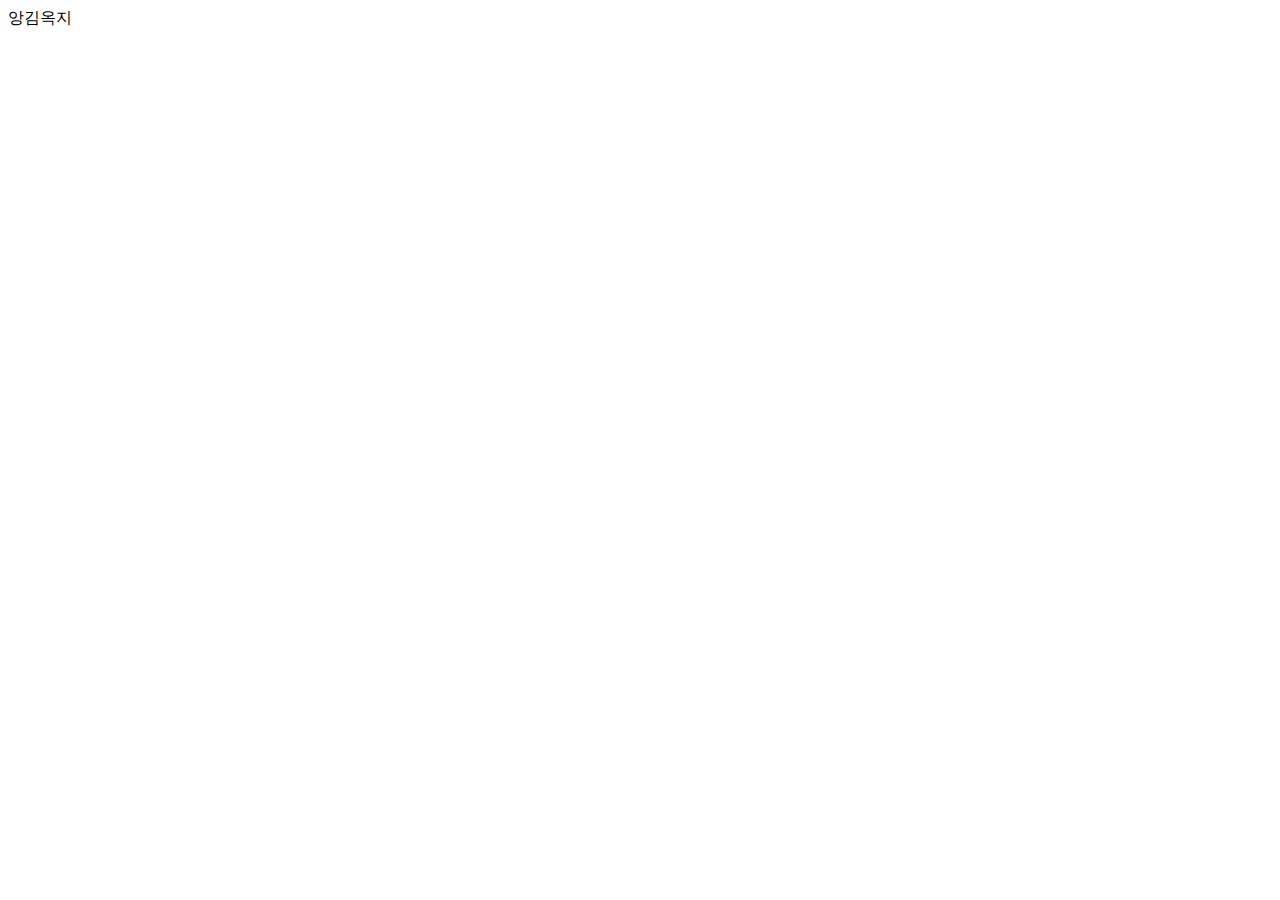
==== PRO01/index.html @ 253b5c87 "first commit" ====
<!DOCTYPE html>
<html lang="en">
<head>
    <meta charset="UTF-8">
    <meta http-equiv="X-UA-Compatible" content="IE=edge">
    <meta name="viewport" content="width=device-width, initial-scale=1.0">
    <title>Document</title>
</head>
<body>
    앙김옥지
</body>
</html>
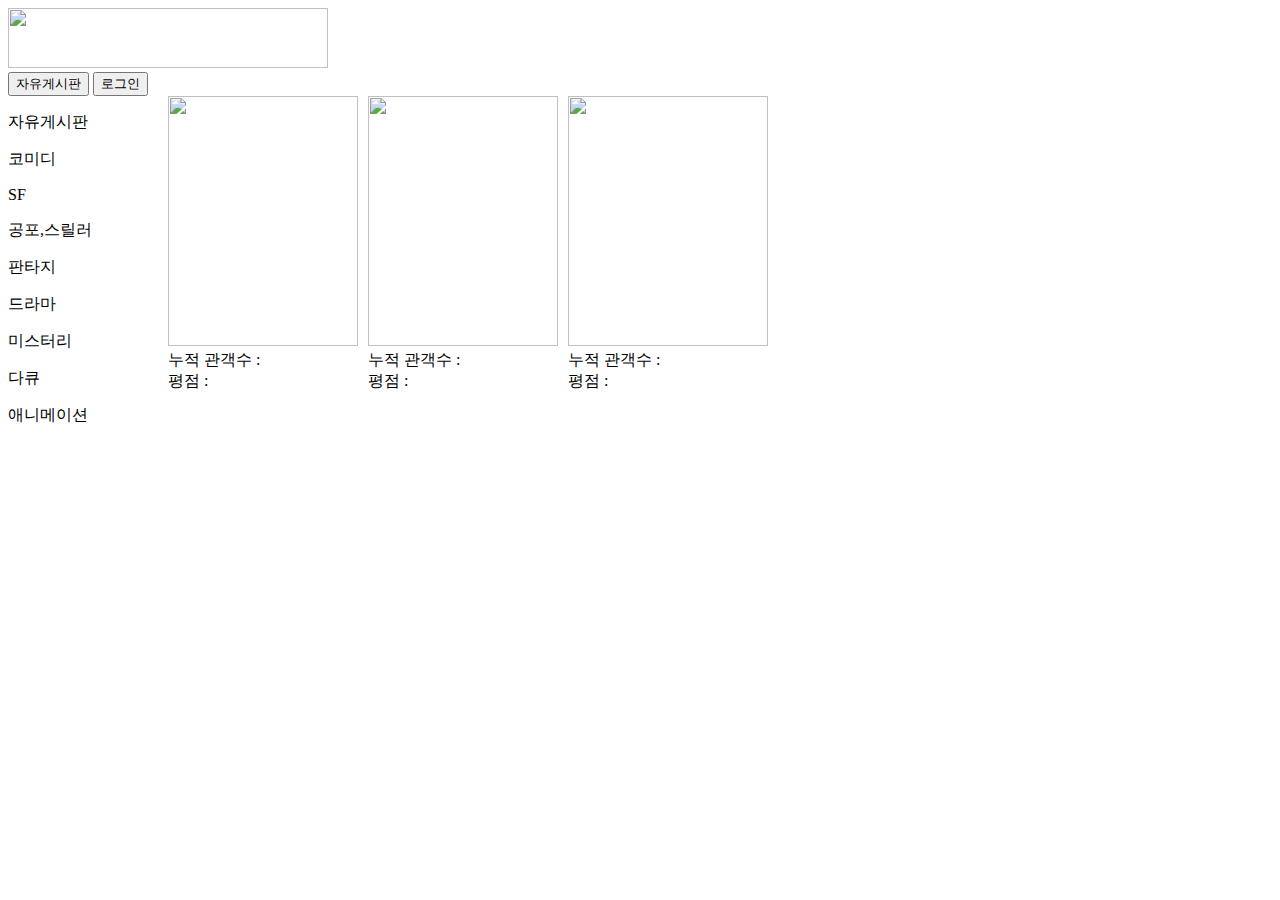
==== commit fe35087c: "first commit" ====
--- a/PRO01/index.html
+++ b/PRO01/index.html
@@ -5,8 +5,37 @@
     <meta http-equiv="X-UA-Compatible" content="IE=edge">
     <meta name="viewport" content="width=device-width, initial-scale=1.0">
     <title>Document</title>
+    <link href="style.css" rel="stylesheet">
 </head>
 <body>
-    앙김옥지
+    <img src="https://cyber.inhatc.ac.kr/lmsdata/img/template1/logo.png" width="320" height="60"><br>
+    <div><button>자유게시판</button>
+    <button>로그인</button></div>
+    <div style="width:150px; height:200px; border:1px; float: left; margin-right: 10px;">
+        <p>자유게시판
+        <p>코미디
+        <p>SF
+        <p>공포,스릴러
+        <p>판타지
+        <p>드라마
+        <p>미스터리
+        <p>다큐
+        <p>애니메이션</p>
+    </div>
+    <div style="width:190px; height:250px; border:1px; float: left; margin-right: 10px;">
+        <img src="https://search.pstatic.net/common?type=f&size=206x290&quality=100&direct=true&src=https%3A%2F%2Fs.pstatic.net%2Fmovie.phinf%2F20220826_188%2F1661489945659Su2RI_JPEG%2Fmovie_image.jpg" width="190" height="250"><br>
+        누적 관객수 : <br>
+        평점 : 
+    </div>
+    <div style="width:190px; height:250px; border:1px; float: left; margin-right: 10px;">
+        <img src="https://search.pstatic.net/common?type=f&size=206x290&quality=100&direct=true&src=https%3A%2F%2Fs.pstatic.net%2Fmovie.phinf%2F20220824_252%2F1661324514413czYBf_JPEG%2Fmovie_image.jpg" width="190" height="250"><br>
+        누적 관객수 : <br>
+        평점 : 
+    </div>
+    <div style="width:190px; height:250px; border:1px; float: left;">
+        <img src="https://search.pstatic.net/common?type=f&size=206x290&quality=100&direct=true&src=https%3A%2F%2Fs.pstatic.net%2Fmovie.phinf%2F20220805_227%2F1659685387586PIORG_JPEG%2Fmovie_image.jpg" width="200" height="250"><br>
+        누적 관객수 : <br>
+        평점 : 
+    </div>
 </body>
 </html>--- a/PRO01/style.css
+++ b/PRO01/style.css
@@ -0,0 +1,4 @@
+.button {
+    display: flex;
+    flex-direction: row;
+}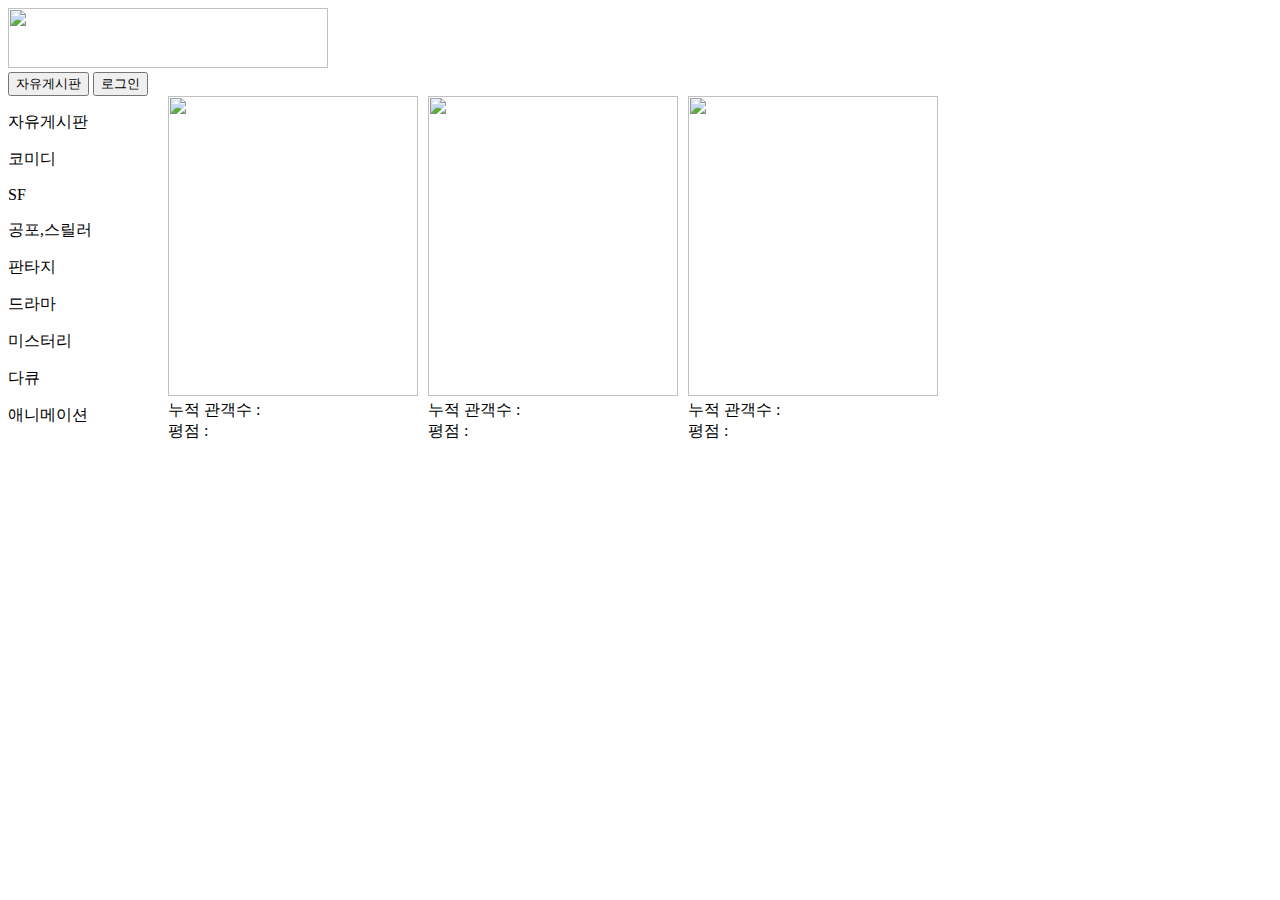
==== commit 99c1e828: "first commit" ====
--- a/PRO01/index.html
+++ b/PRO01/index.html
@@ -22,18 +22,18 @@
         <p>다큐
         <p>애니메이션</p>
     </div>
-    <div style="width:190px; height:250px; border:1px; float: left; margin-right: 10px;">
-        <img src="https://search.pstatic.net/common?type=f&size=206x290&quality=100&direct=true&src=https%3A%2F%2Fs.pstatic.net%2Fmovie.phinf%2F20220826_188%2F1661489945659Su2RI_JPEG%2Fmovie_image.jpg" width="190" height="250"><br>
+    <div style="width:250px; height:300px; border:1px; float: left; margin-right: 10px;">
+        <img src="https://search.pstatic.net/common?type=f&size=206x290&quality=100&direct=true&src=https%3A%2F%2Fs.pstatic.net%2Fmovie.phinf%2F20220826_188%2F1661489945659Su2RI_JPEG%2Fmovie_image.jpg" width="250" height="300"><br>
         누적 관객수 : <br>
         평점 : 
     </div>
-    <div style="width:190px; height:250px; border:1px; float: left; margin-right: 10px;">
-        <img src="https://search.pstatic.net/common?type=f&size=206x290&quality=100&direct=true&src=https%3A%2F%2Fs.pstatic.net%2Fmovie.phinf%2F20220824_252%2F1661324514413czYBf_JPEG%2Fmovie_image.jpg" width="190" height="250"><br>
+    <div style="width:250px; height:300px; border:1px; float: left; margin-right: 10px;">
+        <img src="https://search.pstatic.net/common?type=f&size=206x290&quality=100&direct=true&src=https%3A%2F%2Fs.pstatic.net%2Fmovie.phinf%2F20220824_252%2F1661324514413czYBf_JPEG%2Fmovie_image.jpg" width="250" height="300"><br>
         누적 관객수 : <br>
         평점 : 
     </div>
-    <div style="width:190px; height:250px; border:1px; float: left;">
-        <img src="https://search.pstatic.net/common?type=f&size=206x290&quality=100&direct=true&src=https%3A%2F%2Fs.pstatic.net%2Fmovie.phinf%2F20220805_227%2F1659685387586PIORG_JPEG%2Fmovie_image.jpg" width="200" height="250"><br>
+    <div style="width:250px; height:300px; border:1px; float: left;">
+        <img src="https://search.pstatic.net/common?type=f&size=206x290&quality=100&direct=true&src=https%3A%2F%2Fs.pstatic.net%2Fmovie.phinf%2F20220805_227%2F1659685387586PIORG_JPEG%2Fmovie_image.jpg" width="250" height="300"><br>
         누적 관객수 : <br>
         평점 : 
     </div>
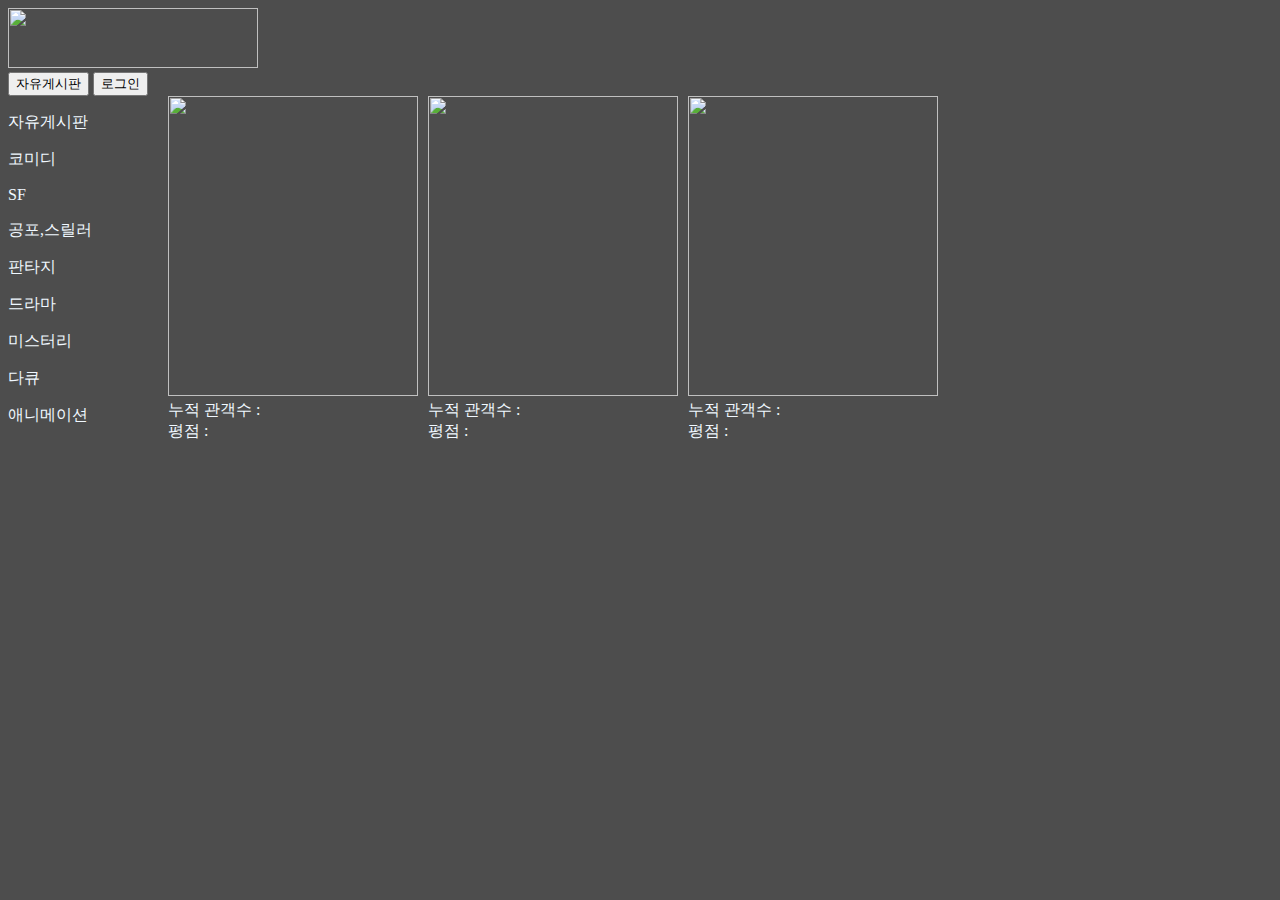
==== commit af809163: "first commit" ====
--- a/PRO01/index.html
+++ b/PRO01/index.html
@@ -6,9 +6,10 @@
     <meta name="viewport" content="width=device-width, initial-scale=1.0">
     <title>Document</title>
     <link href="style.css" rel="stylesheet">
+    <script src="main.js"></script>
 </head>
 <body>
-    <img src="https://cyber.inhatc.ac.kr/lmsdata/img/template1/logo.png" width="320" height="60"><br>
+    <img src="https://shop-phinf.pstatic.net/20210622_23/1624328409610UijnM_JPEG/112382485801866398_789083906.jpg?type=w640" width="250" height="60"><br>
     <div><button>자유게시판</button>
     <button>로그인</button></div>
     <div style="width:150px; height:200px; border:1px; float: left; margin-right: 10px;">
--- a/PRO01/style.css
+++ b/PRO01/style.css
@@ -1,4 +1,4 @@
-.button {
-    display: flex;
-    flex-direction: row;
+body{
+    background-color: #4D4D4D;
+    color: aliceblue;
 }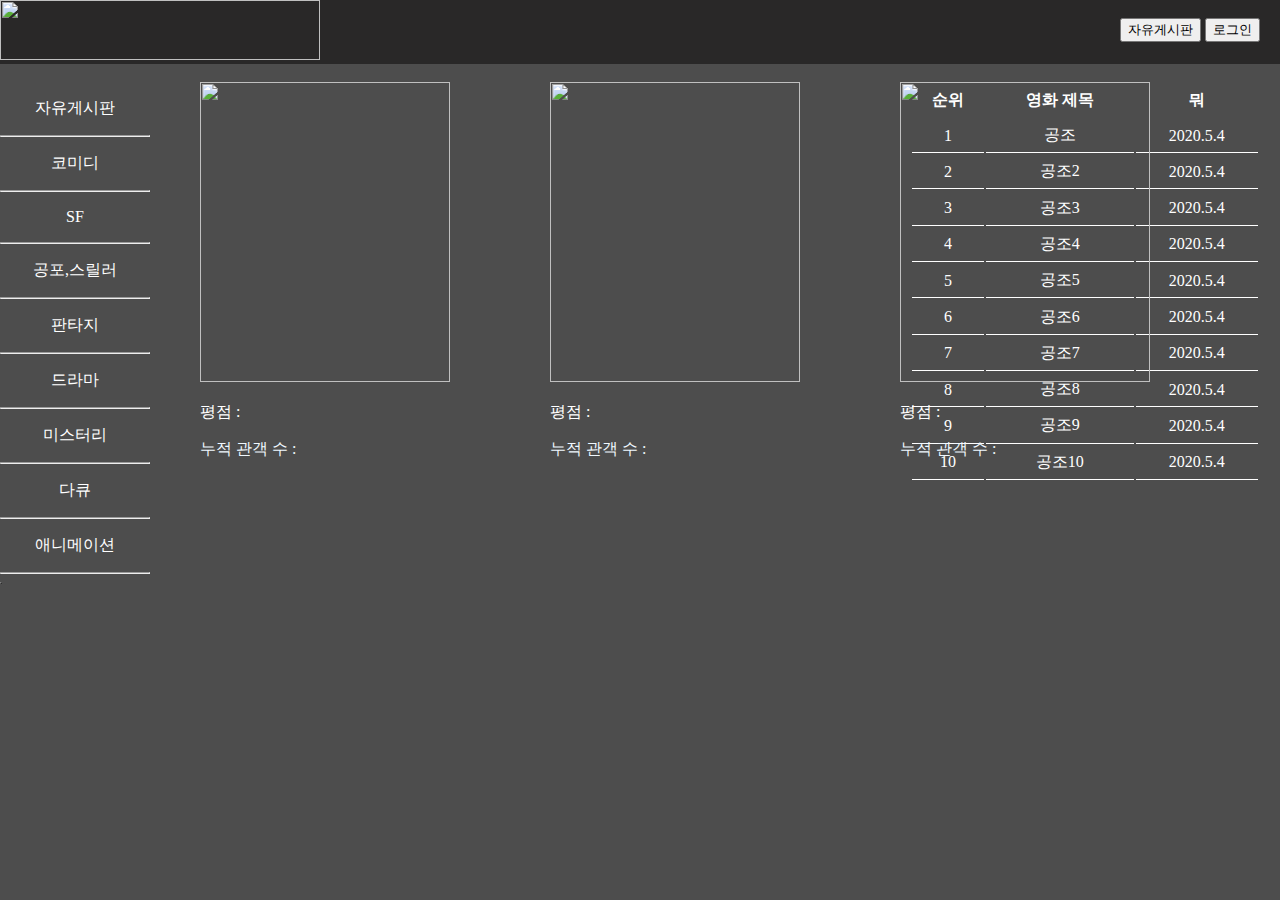
==== commit 829d5ce9: "first commit" ====
--- a/PRO01/index.html
+++ b/PRO01/index.html
@@ -5,38 +5,106 @@
     <meta http-equiv="X-UA-Compatible" content="IE=edge">
     <meta name="viewport" content="width=device-width, initial-scale=1.0">
     <title>Document</title>
+    <link rel="stylesheet" href="https://cdn.jsdelivr.net/bxslider/4.2.12/jquery.bxslider.css">
+  <script src="https://ajax.googleapis.com/ajax/libs/jquery/3.1.1/jquery.min.js"></script>
+  <script src="https://cdn.jsdelivr.net/bxslider/4.2.12/jquery.bxslider.min.js"></script>
+  <script>
+    $(document).ready(function(){
+      $('.slider').bxSlider();
+    });
+  </script>
     <link href="style.css" rel="stylesheet">
-    <script src="main.js"></script>
+    <script src="http://code.jquery.com/jquery-3.6.0.min.js"></script>
 </head>
 <body>
-    <img src="https://shop-phinf.pstatic.net/20210622_23/1624328409610UijnM_JPEG/112382485801866398_789083906.jpg?type=w640" width="250" height="60"><br>
-    <div><button>자유게시판</button>
-    <button>로그인</button></div>
-    <div style="width:150px; height:200px; border:1px; float: left; margin-right: 10px;">
+    <article>
+        <header>
+        <div style="float: right; margin-right: 20px;">
+            <br>
+       <button>자유게시판</button>
+            <button>로그인</button></div>
+        <img src="https://cyber.inhatc.ac.kr/lmsdata/img/template1/logo.png"  width="320" height="60">
+    </header>
+    <br>
+
+    <div class = "tab" style="width:150px; float: left;">
+        <table border="1">
         <p>자유게시판
+            <hr>
         <p>코미디
+            <hr>
         <p>SF
+            <hr>
         <p>공포,스릴러
+            <hr>
         <p>판타지
+            <hr>
         <p>드라마
+            <hr>
         <p>미스터리
+            <hr>
         <p>다큐
+            <hr>
         <p>애니메이션</p>
+        <hr>
+    </table>
     </div>
-    <div style="width:250px; height:300px; border:1px; float: left; margin-right: 10px;">
-        <img src="https://search.pstatic.net/common?type=f&size=206x290&quality=100&direct=true&src=https%3A%2F%2Fs.pstatic.net%2Fmovie.phinf%2F20220826_188%2F1661489945659Su2RI_JPEG%2Fmovie_image.jpg" width="250" height="300"><br>
-        누적 관객수 : <br>
-        평점 : 
-    </div>
-    <div style="width:250px; height:300px; border:1px; float: left; margin-right: 10px;">
-        <img src="https://search.pstatic.net/common?type=f&size=206x290&quality=100&direct=true&src=https%3A%2F%2Fs.pstatic.net%2Fmovie.phinf%2F20220824_252%2F1661324514413czYBf_JPEG%2Fmovie_image.jpg" width="250" height="300"><br>
-        누적 관객수 : <br>
-        평점 : 
-    </div>
-    <div style="width:250px; height:300px; border:1px; float: left;">
-        <img src="https://search.pstatic.net/common?type=f&size=206x290&quality=100&direct=true&src=https%3A%2F%2Fs.pstatic.net%2Fmovie.phinf%2F20220805_227%2F1659685387586PIORG_JPEG%2Fmovie_image.jpg" width="250" height="300"><br>
-        누적 관객수 : <br>
-        평점 : 
-    </div>
+
+    <table class ="lank" >
+        <th>순위</th>
+        <th>영화 제목</th>
+        <th>뭐</th>
+        <tr>
+            <td>1 </td> <td>공조</td> <td>2020.5.4</td>
+            
+        </tr>
+        
+        <tr>
+            <td>2 </td> <td>공조2</td> <td>2020.5.4</td>
+        </tr>
+        <tr>
+            <td>3 </td> <td>공조3</td> <td>2020.5.4</td>
+        </tr>
+        <tr>
+            <td>4 </td> <td>공조4</td> <td>2020.5.4</td>
+        </tr>
+        <tr>
+            <td>5 </td> <td>공조5</td> <td>2020.5.4</td>
+        </tr>
+        <tr>
+            <td>6 </td> <td>공조6</td> <td>2020.5.4</td>
+        </tr>
+        <tr>
+            <td>7 </td> <td>공조7</td> <td>2020.5.4</td>
+        </tr>
+        <tr>
+            <td>8 </td> <td>공조8</td> <td>2020.5.4</td>
+        </tr>
+        <tr>
+            <td>9 </td> <td>공조9</td> <td>2020.5.4</td>
+        </tr>
+        <tr>
+            <td>10</td> <td>공조10</td> <td>2020.5.4</td>
+        </tr>
+    </table>
+    <table class="imglank">
+    <div style="display: flex; justify-content: space-between; ">
+        <span style="margin: 0 50px;">
+        <img src="https://search.pstatic.net/common?type=f&size=206x290&quality=100&direct=true&src=https%3A%2F%2Fs.pstatic.net%2Fmovie.phinf%2F20220826_188%2F1661489945659Su2RI_JPEG%2Fmovie_image.jpg" width="250" height="300">
+        <p>평점 : </p>
+        누적 관객 수 : 
+    </span>
+    <span style="margin: 0 50px;">
+        <img src="https://search.pstatic.net/common?type=f&size=206x290&quality=100&direct=true&src=https%3A%2F%2Fs.pstatic.net%2Fmovie.phinf%2F20220929_135%2F1664441921246ae2RC_JPEG%2Fmovie_image.jpg" width="250" height="300"><br>
+        <p>평점 : </p>
+        누적 관객 수 : 
+    </span>
+    <span style="margin: 0 50px;">
+        <img src="https://search.pstatic.net/common?type=f&size=206x290&quality=100&direct=true&src=https%3A%2F%2Fs.pstatic.net%2Fmovie.phinf%2F20220930_90%2F1664503344646CtlxN_JPEG%2Fmovie_image.jpg" width="250" height="300"><br>
+        <p>평점 : </p>
+        누적 관객 수 : 
+    </span>
+</div>
+</table>
 </body>
 </html>--- a/PRO01/style.css
+++ b/PRO01/style.css
@@ -1,4 +1,70 @@
 body{
     background-color: #4D4D4D;
     color: aliceblue;
-}+    margin: 0;
+    padding: 0;
+}
+
+header { 
+    background-color: rgb(41, 40, 40);
+    display: block; 
+  }
+
+.slider-container{
+    width:450px;
+    height:370px;
+    box-shadow:40px 10px 30px 10px #000;
+}
+
+.five-items {
+    height: 500px;
+    display: flex;
+    flex-direction: row;
+    background-image: url("C:\swimage/movie1.png");
+    background-size: contain;
+    background-repeat: repeat-x;
+}
+
+.five-items li img {
+    width: 400px;
+    height: 320px;
+    margin-top: 4.6rem;
+    border-bottom: 20px solid #000;
+    border-top: 20px solid #000;
+    border-left: 20px solid #000;
+}
+
+div.tab{
+    color : #ffffff;
+    text-align : center;
+}
+
+td,th
+    {
+        color : white;
+        text-align: center;
+    }
+    p{
+        color : #ffffff;
+    }
+    table{
+        color : #747272;
+        background-color: #4d4d4d;
+      
+       
+    }
+    td{
+        border-bottom : 1px solid;
+        
+    }
+
+    table.lank{
+        width :350px;
+        height:400px;
+        margin-right: 20px;
+        float : right;
+    }
+
+    table.imglank{
+        height: 200px;
+    }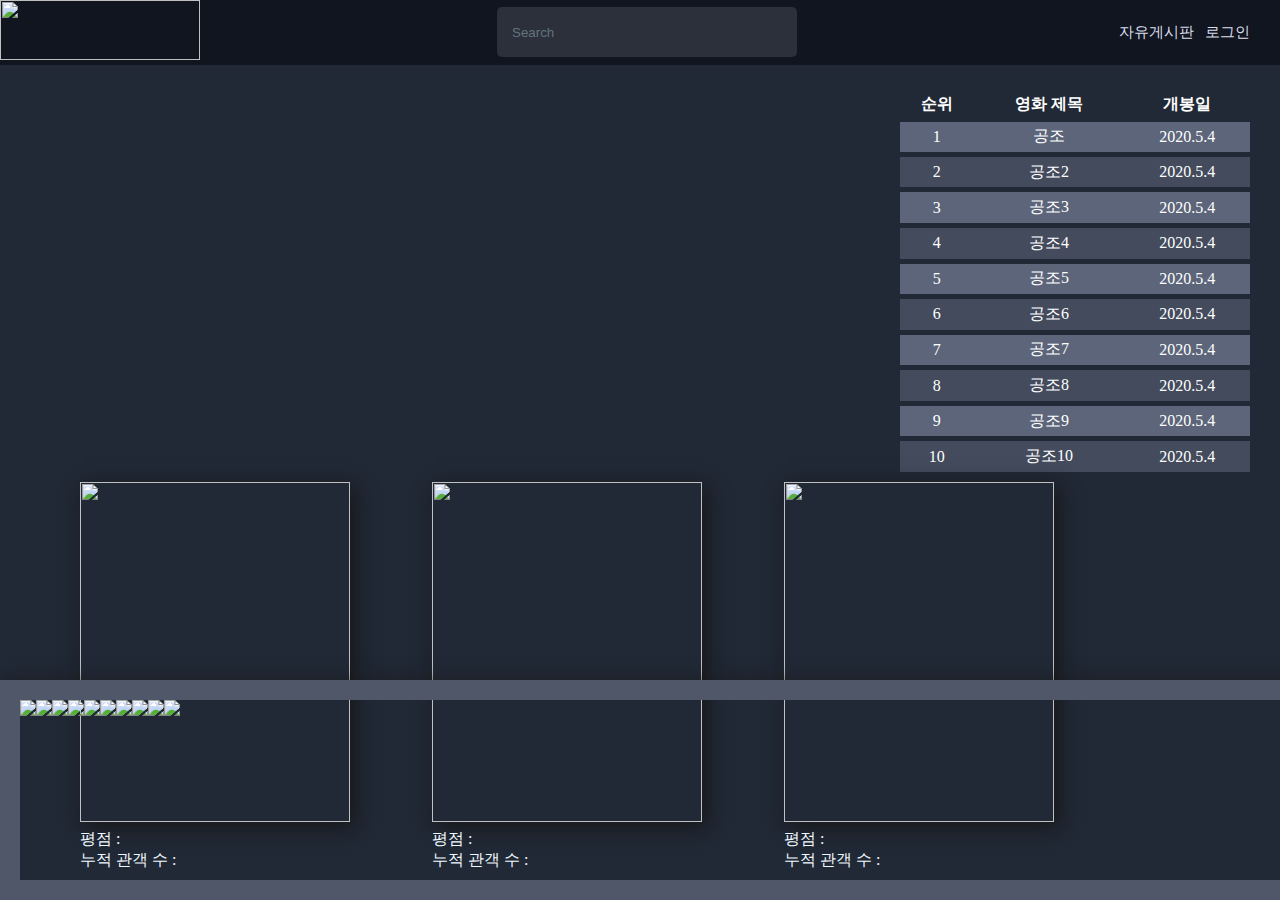
==== commit 0d0f919c: "first commit" ====
--- a/PRO01/index.html
+++ b/PRO01/index.html
@@ -1,110 +1,153 @@
 <!DOCTYPE html>
 <html lang="en">
-<head>
-    <meta charset="UTF-8">
-    <meta http-equiv="X-UA-Compatible" content="IE=edge">
-    <meta name="viewport" content="width=device-width, initial-scale=1.0">
+  <head>
+    <meta charset="UTF-8" />
+    <meta http-equiv="X-UA-Compatible" content="IE=edge" />
+    <meta name="viewport" content="width=device-width, initial-scale=1.0" />
     <title>Document</title>
-    <link rel="stylesheet" href="https://cdn.jsdelivr.net/bxslider/4.2.12/jquery.bxslider.css">
-  <script src="https://ajax.googleapis.com/ajax/libs/jquery/3.1.1/jquery.min.js"></script>
-  <script src="https://cdn.jsdelivr.net/bxslider/4.2.12/jquery.bxslider.min.js"></script>
-  <script>
-    $(document).ready(function(){
-      $('.slider').bxSlider();
-    });
-  </script>
-    <link href="style.css" rel="stylesheet">
+    <link href="style.css" rel="stylesheet" />
     <script src="http://code.jquery.com/jquery-3.6.0.min.js"></script>
-</head>
-<body>
-    <article>
-        <header>
-        <div style="float: right; margin-right: 20px;">
-            <br>
-       <button>자유게시판</button>
-            <button>로그인</button></div>
-        <img src="https://cyber.inhatc.ac.kr/lmsdata/img/template1/logo.png"  width="320" height="60">
+  </head>
+  <body>
+    <header class="header">
+      <div class="headerStyle">
+        <div>
+          <img
+            src="https://postfiles.pstatic.net/MjAyMjExMDRfMTE5/MDAxNjY3NTM5MTQwMzA4.Au8I7fK7IBhZgWqgpfrNdGDvTXLjdDojiWdpOizOa2kg.mwk3kPGkb9q_kVvwsRLq2Xsnp-9ozgZQv9WZehIbC88g.PNG.beanoi08/zoha.png?type=w773"
+            width="200"
+            height="60"
+          />
+        </div>
+        <div class="box">
+          <div class="container-4">
+            <input type="search" id="search" placeholder="Search" />
+            <button class="icon"><i class="fa fa-search"></i></button>
+          </div>
+          <i class="fa fa-search"></i>
+        </div>
+        <div class="inp">
+          <a href="list.html">자유게시판</a>
+          <a href="#">로그인</a>
+        </div>
+      </div>
     </header>
-    <br>
 
-    <div class = "tab" style="width:150px; float: left;">
-        <table border="1">
-        <p>자유게시판
-            <hr>
-        <p>코미디
-            <hr>
-        <p>SF
-            <hr>
-        <p>공포,스릴러
-            <hr>
-        <p>판타지
-            <hr>
-        <p>드라마
-            <hr>
-        <p>미스터리
-            <hr>
-        <p>다큐
-            <hr>
-        <p>애니메이션</p>
-        <hr>
+    <table class="lank">
+      <thead>
+        <tr>
+          <th>순위</th>
+          <th>영화 제목</th>
+          <th>개봉일</th>
+        </tr>
+      </thead>
+
+      <tbody>
+        <tr>
+          <td>1</td>
+          <td>공조</td>
+          <td>2020.5.4</td>
+        </tr>
+
+        <tr>
+          <td>2</td>
+          <td>공조2</td>
+          <td>2020.5.4</td>
+        </tr>
+
+        <tr>
+          <td>3</td>
+          <td>공조3</td>
+          <td>2020.5.4</td>
+        </tr>
+
+        <tr>
+          <td>4</td>
+          <td>공조4</td>
+          <td>2020.5.4</td>
+        </tr>
+
+        <tr>
+          <td>5</td>
+          <td>공조5</td>
+          <td>2020.5.4</td>
+        </tr>
+
+        <tr>
+          <td>6</td>
+          <td>공조6</td>
+          <td>2020.5.4</td>
+        </tr>
+
+        <tr>
+          <td>7</td>
+          <td>공조7</td>
+          <td>2020.5.4</td>
+        </tr>
+
+        <tr>
+          <td>8</td>
+          <td>공조8</td>
+          <td>2020.5.4</td>
+        </tr>
+
+        <tr>
+          <td>9</td>
+          <td>공조9</td>
+          <td>2020.5.4</td>
+        </tr>
+
+        <tr>
+          <td>10</td>
+          <td>공조10</td>
+          <td>2020.5.4</td>
+        </tr>
+      </tbody>
     </table>
+
+    <div class="lankimg">
+      <div class="lankimg1">
+        <img
+          src="https://search.pstatic.net/common?type=f&size=206x290&quality=100&direct=true&src=https%3A%2F%2Fs.pstatic.net%2Fmovie.phinf%2F20221027_186%2F1666838951651Y4Vt8_JPEG%2Fmovie_image.jpg"
+        />
+        <dl>
+          <dt>평점 :</dt>
+          <dt>누적 관객 수 :</dt>
+        </dl>
+      </div>
+      <div class="lankimg2">
+        <img
+          src="https://search.pstatic.net/common?type=f&size=206x290&quality=100&direct=true&src=https%3A%2F%2Fs.pstatic.net%2Fmovie.phinf%2F20221026_38%2F1666767919435O8afR_JPEG%2Fmovie_image.jpg"
+        />
+        <dl>
+          <dt>평점 :</dt>
+          <dt>누적 관객 수 :</dt>
+        </dl>
+      </div>
+      <div class="lankimg3">
+        <img
+          src="https://search.pstatic.net/common?type=f&size=206x290&quality=100&direct=true&src=https%3A%2F%2Fs.pstatic.net%2Fmovie.phinf%2F20221006_279%2F1665038983542j7F4n_JPEG%2Fmovie_image.jpg"
+        />
+        <dl>
+          <dt>평점 :</dt>
+          <dt>누적 관객 수 :</dt>
+        </dl>
+      </div>
     </div>
-
-    <table class ="lank" >
-        <th>순위</th>
-        <th>영화 제목</th>
-        <th>뭐</th>
-        <tr>
-            <td>1 </td> <td>공조</td> <td>2020.5.4</td>
-            
-        </tr>
-        
-        <tr>
-            <td>2 </td> <td>공조2</td> <td>2020.5.4</td>
-        </tr>
-        <tr>
-            <td>3 </td> <td>공조3</td> <td>2020.5.4</td>
-        </tr>
-        <tr>
-            <td>4 </td> <td>공조4</td> <td>2020.5.4</td>
-        </tr>
-        <tr>
-            <td>5 </td> <td>공조5</td> <td>2020.5.4</td>
-        </tr>
-        <tr>
-            <td>6 </td> <td>공조6</td> <td>2020.5.4</td>
-        </tr>
-        <tr>
-            <td>7 </td> <td>공조7</td> <td>2020.5.4</td>
-        </tr>
-        <tr>
-            <td>8 </td> <td>공조8</td> <td>2020.5.4</td>
-        </tr>
-        <tr>
-            <td>9 </td> <td>공조9</td> <td>2020.5.4</td>
-        </tr>
-        <tr>
-            <td>10</td> <td>공조10</td> <td>2020.5.4</td>
-        </tr>
-    </table>
-    <table class="imglank">
-    <div style="display: flex; justify-content: space-between; ">
-        <span style="margin: 0 50px;">
-        <img src="https://search.pstatic.net/common?type=f&size=206x290&quality=100&direct=true&src=https%3A%2F%2Fs.pstatic.net%2Fmovie.phinf%2F20220826_188%2F1661489945659Su2RI_JPEG%2Fmovie_image.jpg" width="250" height="300">
-        <p>평점 : </p>
-        누적 관객 수 : 
-    </span>
-    <span style="margin: 0 50px;">
-        <img src="https://search.pstatic.net/common?type=f&size=206x290&quality=100&direct=true&src=https%3A%2F%2Fs.pstatic.net%2Fmovie.phinf%2F20220929_135%2F1664441921246ae2RC_JPEG%2Fmovie_image.jpg" width="250" height="300"><br>
-        <p>평점 : </p>
-        누적 관객 수 : 
-    </span>
-    <span style="margin: 0 50px;">
-        <img src="https://search.pstatic.net/common?type=f&size=206x290&quality=100&direct=true&src=https%3A%2F%2Fs.pstatic.net%2Fmovie.phinf%2F20220930_90%2F1664503344646CtlxN_JPEG%2Fmovie_image.jpg" width="250" height="300"><br>
-        <p>평점 : </p>
-        누적 관객 수 : 
-    </span>
-</div>
-</table>
-</body>
-</html>+    <footer class="footer">
+      <div id="slider">
+        <div class="image-box">
+          <div><img src="C:\swimage\audfid.png" /></div>
+          <div><img src="C:\swimage\rmrgkswlrdjq.jpg" /></div>
+          <div><img src="C:\swimage\whldhkqjf.jpg" /></div>
+          <div><img src="C:\swimage\rnrwptlwkd.jpg" /></div>
+          <div><img src="C:\swimage\djqpswutm.png" /></div>
+          <div><img src="C:\swimage\rudnfdhkdrnr.png" /></div>
+          <div><img src="C:\swimage\qpxpfkd.jpg" /></div>
+          <div><img src="C:\swimage\dkqkxk.jpg" /></div>
+          <div><img src="C:\swimage\ehenremf.png" /></div>
+          <div><img src="C:\swimage\7qjsqkd.jpg" /></div>
+        </div>
+      </div>
+    </footer>
+  </body>
+</html>
--- a/PRO01/style.css
+++ b/PRO01/style.css
@@ -1,70 +1,211 @@
-body{
-    background-color: #4D4D4D;
-    color: aliceblue;
-    margin: 0;
-    padding: 0;
-}
-
-header { 
-    background-color: rgb(41, 40, 40);
-    display: block; 
+body {
+  background-color: #212936;
+  color: aliceblue;
+  margin: 0;
+  padding: 0;
+}
+
+.header {
+  background-color: #11151f;
+  height: 65px;
+  margin-bottom: 2rem;
+}
+
+.headerStyle {
+  display: flex;
+  flex-direction: row;
+  justify-content: space-between;
+  align-items: center;
+}
+
+.inp {
+  margin: 0 1.5rem;
+}
+
+.inp a {
+  text-decoration: none;
+  display: inline-block;
+  border-collapse: collapse;
+  color: rgb(218, 223, 236);
+  margin-right: 5px;
+  padding: 1px;
+  font-size: 15px;
+}
+
+table thead tr {
+  height: 35px;
+}
+
+tr:nth-child(odd) {
+  background-color: #5c6579;
+}
+
+table tbody tr {
+  background-color: #434b5d;
+  border-bottom: 5px solid #212936;
+}
+
+th {
+  color: white;
+  text-align: center;
+  background-color: #212936;
+}
+
+td {
+  color: white;
+  text-align: center;
+}
+
+table {
+  width: 350px;
+  height: 390px;
+  margin-top: -10px;
+  margin-right: 30px;
+  float: right;
+  border-collapse: collapse;
+}
+
+p {
+  color: #ffffff;
+}
+
+.box {
+  width: 300px;
+  height: 50px;
+}
+
+.header .box .container-4 {
+  overflow: hidden;
+  width: 300px;
+  vertical-align: middle;
+  white-space: nowrap;
+}
+
+.header .box .container-4 input#search {
+  width: 300px;
+  height: 50px;
+  background: #2b303b;
+  border: none;
+  font-size: 10pt;
+  float: left;
+  color: #fff;
+  padding-left: 15px;
+  -webkit-border-radius: 5px;
+  -moz-border-radius: 5px;
+  border-radius: 5px;
+}
+
+.header .box .container-4 input#search::-webkit-input-placeholder {
+  color: #65737e;
+}
+
+.header .box .container-4 input#search:-moz-placeholder {
+  color: #65737e;
+}
+
+.header .box .container-4 input#search::-moz-placeholder {
+  color: #65737e;
+}
+
+.header .box .container-4 input#search:-ms-input-placeholder {
+  color: #65737e;
+}
+
+.header .box .container-4 button.icon {
+  -webkit-border-top-right-radius: 5px;
+  -webkit-border-bottom-right-radius: 5px;
+  -moz-border-radius-topright: 5px;
+  -moz-border-radius-bottomright: 5px;
+  border-top-right-radius: 5px;
+  border-bottom-right-radius: 5px;
+
+  border: none;
+  background: #232833;
+  height: 50px;
+  width: 50px;
+  color: #4f5b66;
+  opacity: 0;
+  font-size: 10pt;
+
+  -webkit-transition: all 0.55s ease;
+  -moz-transition: all 0.55s ease;
+  -ms-transition: all 0.55s ease;
+  -o-transition: all 0.55s ease;
+  transition: all 0.55s ease;
+}
+
+.header .box .container-4:hover button.icon,
+.container-4:active button.icon,
+.container-4:focus button.icon {
+  outline: none;
+  opacity: 1;
+  margin-left: -50px;
+}
+
+.header .box .container-4:hover button.icon:hover {
+  background: #4f5767;
+}
+
+.lankimg {
+  display: flex;
+  justify-content: space-between;
+  margin: 0 80px;
+  float: left;
+  margin-top: 5px;
+}
+
+.lankimg .lankimg1 img,
+.lankimg .lankimg2 img,
+.lankimg .lankimg3 img {
+  width: 270px;
+  height: 340px;
+  box-shadow: 5px 5px 20px rgb(23, 23, 23);
+}
+
+.lankimg .lankimg1 {
+  margin-right: 82px;
+}
+
+.lankimg .lankimg2 {
+  margin-right: 82px;
+}
+
+.lankimg .lankimg3 {
+  clear: both;
+}
+
+dl {
+  display: block;
+  margin-top: 3px;
+}
+
+#slider {
+  overflow: hidden;
+  position: relative;
+  border: 20px solid #4f5769;
+  box-shadow: 5px 5px 20px rgb(23, 23, 23);
+  width: 1500px;
+  height: 180px;
+}
+
+.footer {
+  position: absolute;
+  bottom: 0;
+}
+
+.image-box {
+  width: 15000px;
+  height: 100%;
+  display: flex;
+  flex-wrap: nowrap;
+  animation: bannermove 8s linear infinite;
+}
+
+@keyframes bannermove {
+  0% {
+    transform: translate(0, 0);
   }
-
-.slider-container{
-    width:450px;
-    height:370px;
-    box-shadow:40px 10px 30px 10px #000;
-}
-
-.five-items {
-    height: 500px;
-    display: flex;
-    flex-direction: row;
-    background-image: url("C:\swimage/movie1.png");
-    background-size: contain;
-    background-repeat: repeat-x;
-}
-
-.five-items li img {
-    width: 400px;
-    height: 320px;
-    margin-top: 4.6rem;
-    border-bottom: 20px solid #000;
-    border-top: 20px solid #000;
-    border-left: 20px solid #000;
-}
-
-div.tab{
-    color : #ffffff;
-    text-align : center;
-}
-
-td,th
-    {
-        color : white;
-        text-align: center;
-    }
-    p{
-        color : #ffffff;
-    }
-    table{
-        color : #747272;
-        background-color: #4d4d4d;
-      
-       
-    }
-    td{
-        border-bottom : 1px solid;
-        
-    }
-
-    table.lank{
-        width :350px;
-        height:400px;
-        margin-right: 20px;
-        float : right;
-    }
-
-    table.imglank{
-        height: 200px;
-    }+  100% {
+    transform: translate(-10%, 0);
+  }
+}
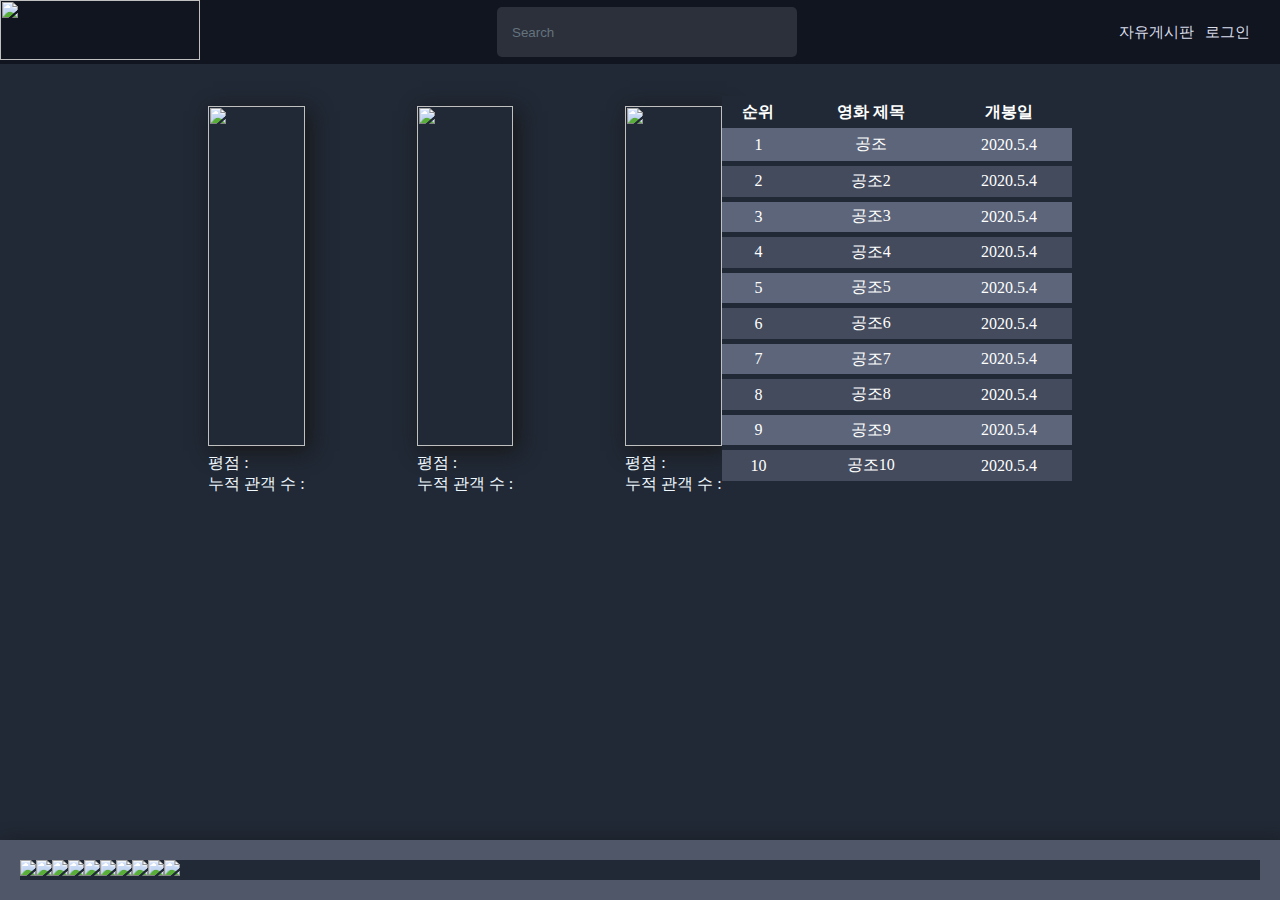
==== commit 184972a4: "first commit" ====
--- a/PRO01/index.html
+++ b/PRO01/index.html
@@ -9,9 +9,10 @@
     <script src="http://code.jquery.com/jquery-3.6.0.min.js"></script>
   </head>
   <body>
-    <header class="header">
-      <div class="headerStyle">
-        <div>
+    <section class="container">
+      <header class="header">
+        <div class="headerStyle">
+          <div>
           <img
             src="https://postfiles.pstatic.net/MjAyMjExMDRfMTE5/MDAxNjY3NTM5MTQwMzA4.Au8I7fK7IBhZgWqgpfrNdGDvTXLjdDojiWdpOizOa2kg.mwk3kPGkb9q_kVvwsRLq2Xsnp-9ozgZQv9WZehIbC88g.PNG.beanoi08/zoha.png?type=w773"
             width="200"
@@ -27,10 +28,43 @@
         </div>
         <div class="inp">
           <a href="list.html">자유게시판</a>
-          <a href="#">로그인</a>
+          <a href="login.html">로그인</a>
         </div>
       </div>
     </header>
+<div class="main">
+  <div class="mainStyle">
+    <div class="lankimg">
+      <div class="lankimg1">
+        <img
+          src="https://search.pstatic.net/common?type=f&size=206x290&quality=100&direct=true&src=https%3A%2F%2Fs.pstatic.net%2Fmovie.phinf%2F20221027_186%2F1666838951651Y4Vt8_JPEG%2Fmovie_image.jpg"
+        />
+        <dl>
+          <dt>평점 :</dt>
+          <dt>누적 관객 수 :</dt>
+        </dl>
+      </div>
+
+      <div class="lankimg2">
+        <img
+          src="https://search.pstatic.net/common?type=f&size=206x290&quality=100&direct=true&src=https%3A%2F%2Fs.pstatic.net%2Fmovie.phinf%2F20221026_38%2F1666767919435O8afR_JPEG%2Fmovie_image.jpg"
+        />
+        <dl>
+          <dt>평점 :</dt>
+          <dt>누적 관객 수 :</dt>
+        </dl>
+      </div>
+
+      <div class="lankimg3">
+        <img
+          src="https://search.pstatic.net/common?type=f&size=206x290&quality=100&direct=true&src=https%3A%2F%2Fs.pstatic.net%2Fmovie.phinf%2F20221006_279%2F1665038983542j7F4n_JPEG%2Fmovie_image.jpg"
+        />
+        <dl>
+          <dt>평점 :</dt>
+          <dt>누적 관객 수 :</dt>
+        </dl>
+      </div>
+    </div>
 
     <table class="lank">
       <thead>
@@ -103,40 +137,13 @@
         </tr>
       </tbody>
     </table>
+  </div>
+  </div>
 
-    <div class="lankimg">
-      <div class="lankimg1">
-        <img
-          src="https://search.pstatic.net/common?type=f&size=206x290&quality=100&direct=true&src=https%3A%2F%2Fs.pstatic.net%2Fmovie.phinf%2F20221027_186%2F1666838951651Y4Vt8_JPEG%2Fmovie_image.jpg"
-        />
-        <dl>
-          <dt>평점 :</dt>
-          <dt>누적 관객 수 :</dt>
-        </dl>
-      </div>
-      <div class="lankimg2">
-        <img
-          src="https://search.pstatic.net/common?type=f&size=206x290&quality=100&direct=true&src=https%3A%2F%2Fs.pstatic.net%2Fmovie.phinf%2F20221026_38%2F1666767919435O8afR_JPEG%2Fmovie_image.jpg"
-        />
-        <dl>
-          <dt>평점 :</dt>
-          <dt>누적 관객 수 :</dt>
-        </dl>
-      </div>
-      <div class="lankimg3">
-        <img
-          src="https://search.pstatic.net/common?type=f&size=206x290&quality=100&direct=true&src=https%3A%2F%2Fs.pstatic.net%2Fmovie.phinf%2F20221006_279%2F1665038983542j7F4n_JPEG%2Fmovie_image.jpg"
-        />
-        <dl>
-          <dt>평점 :</dt>
-          <dt>누적 관객 수 :</dt>
-        </dl>
-      </div>
-    </div>
     <footer class="footer">
       <div id="slider">
         <div class="image-box">
-          <div><img src="C:\swimage\audfid.png" /></div>
+          <div><img src="C:\swismage\audfid.png" /></div>
           <div><img src="C:\swimage\rmrgkswlrdjq.jpg" /></div>
           <div><img src="C:\swimage\whldhkqjf.jpg" /></div>
           <div><img src="C:\swimage\rnrwptlwkd.jpg" /></div>
@@ -149,5 +156,6 @@
         </div>
       </div>
     </footer>
+  </section>
   </body>
 </html>
--- a/PRO01/style.css
+++ b/PRO01/style.css
@@ -1,14 +1,27 @@
+* {
+  box-sizing: border-box;
+}
+
 body {
   background-color: #212936;
   color: aliceblue;
   margin: 0;
   padding: 0;
+  overflow-x: hidden;
+  overflow-y: auto;
+}
+
+.container {
+  display: flex;
+  flex-direction: column;
+  align-items: center;
 }
 
 .header {
   background-color: #11151f;
-  height: 65px;
+  height: 4rem;
   margin-bottom: 2rem;
+  width: 100%;
 }
 
 .headerStyle {
@@ -32,8 +45,8 @@
   font-size: 15px;
 }
 
-table thead tr {
-  height: 35px;
+tr {
+  height: 2em;
 }
 
 tr:nth-child(odd) {
@@ -59,9 +72,7 @@
 table {
   width: 350px;
   height: 390px;
-  margin-top: -10px;
-  margin-right: 30px;
-  float: right;
+
   border-collapse: collapse;
 }
 
@@ -146,31 +157,36 @@
   background: #4f5767;
 }
 
+.mainStyle {
+  display: flex;
+  justify-content: space-around;
+}
+
 .lankimg {
   display: flex;
   justify-content: space-between;
-  margin: 0 80px;
-  float: left;
-  margin-top: 5px;
 }
 
 .lankimg .lankimg1 img,
 .lankimg .lankimg2 img,
 .lankimg .lankimg3 img {
-  width: 270px;
+  width: 100%;
   height: 340px;
   box-shadow: 5px 5px 20px rgb(23, 23, 23);
 }
 
 .lankimg .lankimg1 {
-  margin-right: 82px;
+  margin-top: 0.6em;
+  margin-right: 7em;
 }
 
 .lankimg .lankimg2 {
-  margin-right: 82px;
+  margin-top: 0.6em;
+  margin-right: 7em;
 }
 
 .lankimg .lankimg3 {
+  margin-top: 0.6em;
   clear: both;
 }
 
@@ -179,26 +195,26 @@
   margin-top: 3px;
 }
 
-#slider {
-  overflow: hidden;
-  position: relative;
-  border: 20px solid #4f5769;
-  box-shadow: 5px 5px 20px rgb(23, 23, 23);
-  width: 1500px;
-  height: 180px;
-}
 
 .footer {
   position: absolute;
   bottom: 0;
+  width: 100%;
+}
+
+#slider {
+  overflow: hidden;
+  border: 20px solid #4f5769;
+  box-shadow: 5px 5px 20px rgb(23, 23, 23);
+  height: 100%;
 }
 
 .image-box {
-  width: 15000px;
+  width: 12000px;
   height: 100%;
   display: flex;
   flex-wrap: nowrap;
-  animation: bannermove 8s linear infinite;
+  animation: bannermove 10s linear infinite;
 }
 
 @keyframes bannermove {
@@ -209,3 +225,22 @@
     transform: translate(-10%, 0);
   }
 }
+
+.exshow {
+  display: inline-block;
+  margin-top: 1em;
+  margin-left: 8em;
+}
+
+.cloud {
+  cursor: pointer;
+  float: right;
+  margin-top: 1em;
+  margin-right: 13em;
+}
+
+pre {
+  width: 700px;
+  white-space: normal;
+}
+
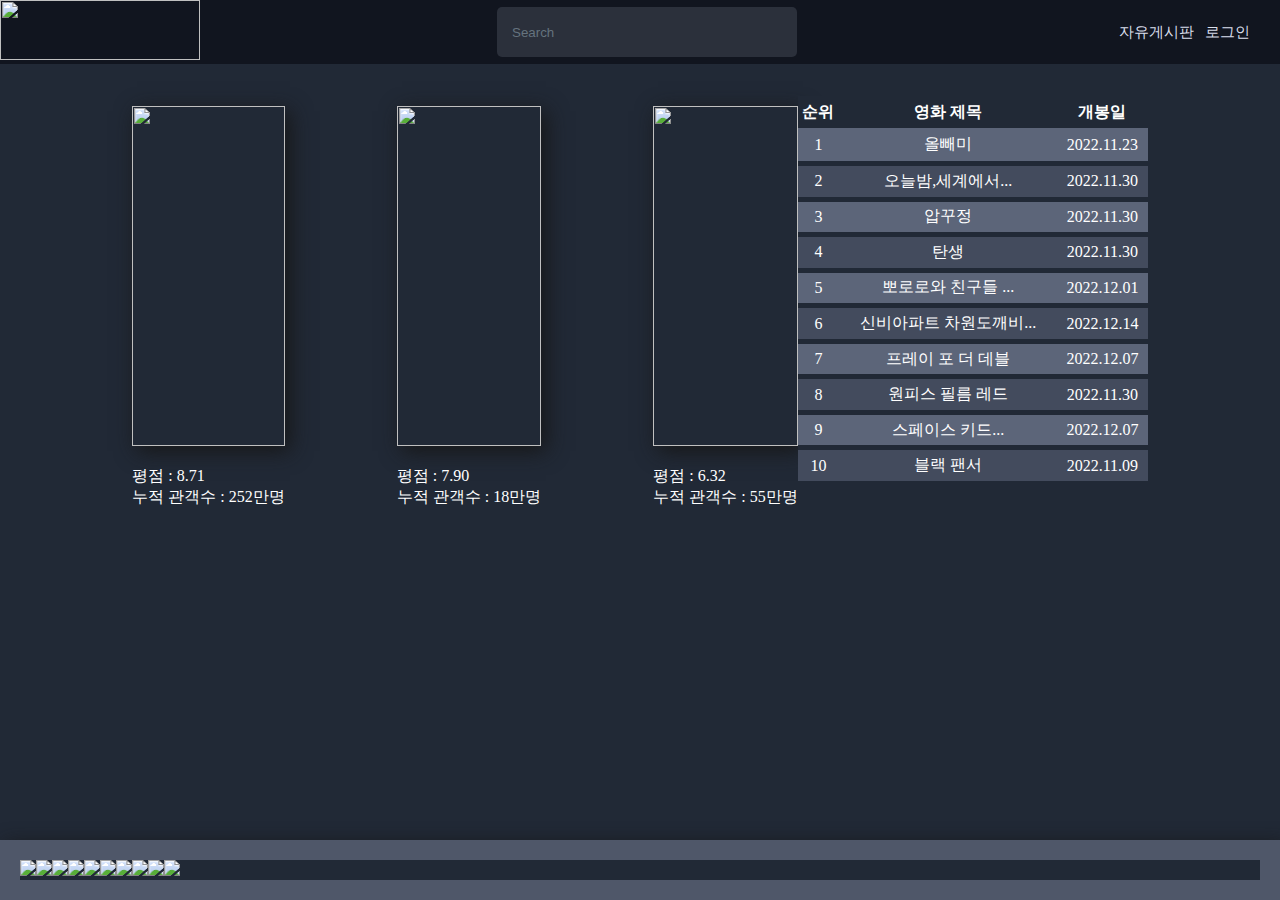
==== commit 9424c811: "first commit" ====
--- a/PRO01/index.html
+++ b/PRO01/index.html
@@ -5,7 +5,7 @@
     <meta http-equiv="X-UA-Compatible" content="IE=edge" />
     <meta name="viewport" content="width=device-width, initial-scale=1.0" />
     <title>Document</title>
-    <link href="style.css" rel="stylesheet" />
+    <link href="./style.css" rel="stylesheet" />
     <script src="http://code.jquery.com/jquery-3.6.0.min.js"></script>
   </head>
   <body>
@@ -14,7 +14,7 @@
         <div class="headerStyle">
           <div>
           <img
-            src="https://postfiles.pstatic.net/MjAyMjExMDRfMTE5/MDAxNjY3NTM5MTQwMzA4.Au8I7fK7IBhZgWqgpfrNdGDvTXLjdDojiWdpOizOa2kg.mwk3kPGkb9q_kVvwsRLq2Xsnp-9ozgZQv9WZehIbC88g.PNG.beanoi08/zoha.png?type=w773"
+            src="/jpg/zoha.png"
             width="200"
             height="60"
           />
@@ -27,42 +27,36 @@
           <i class="fa fa-search"></i>
         </div>
         <div class="inp">
-          <a href="list.html">자유게시판</a>
+          <a href="board.php">자유게시판</a>
           <a href="login.html">로그인</a>
         </div>
       </div>
     </header>
-<div class="main">
+
   <div class="mainStyle">
     <div class="lankimg">
       <div class="lankimg1">
-        <img
-          src="https://search.pstatic.net/common?type=f&size=206x290&quality=100&direct=true&src=https%3A%2F%2Fs.pstatic.net%2Fmovie.phinf%2F20221027_186%2F1666838951651Y4Vt8_JPEG%2Fmovie_image.jpg"
-        />
-        <dl>
-          <dt>평점 :</dt>
-          <dt>누적 관객 수 :</dt>
-        </dl>
+        <a href = "index2.html">
+        <img  src="/jpg/one1.jpg" />
+        </a>
+<p>평점 : 8.71<br>누적 관객수 : 252만명 </p>
+
       </div>
 
       <div class="lankimg2">
-        <img
-          src="https://search.pstatic.net/common?type=f&size=206x290&quality=100&direct=true&src=https%3A%2F%2Fs.pstatic.net%2Fmovie.phinf%2F20221026_38%2F1666767919435O8afR_JPEG%2Fmovie_image.jpg"
-        />
-        <dl>
-          <dt>평점 :</dt>
-          <dt>누적 관객 수 :</dt>
-        </dl>
+         <a href = "index3.html">
+        <img  src="/jpg/two2.jpg" />
+          </a>
+<p>평점 : 7.90<br>누적 관객수 : 18만명 </p>
+
       </div>
 
       <div class="lankimg3">
-        <img
-          src="https://search.pstatic.net/common?type=f&size=206x290&quality=100&direct=true&src=https%3A%2F%2Fs.pstatic.net%2Fmovie.phinf%2F20221006_279%2F1665038983542j7F4n_JPEG%2Fmovie_image.jpg"
-        />
-        <dl>
-          <dt>평점 :</dt>
-          <dt>누적 관객 수 :</dt>
-        </dl>
+         <a href = "index4.html">
+         <img  src="/jpg/th3.jpg" />
+
+          </a>
+        <p>평점 : 6.32<br>누적 관객수 : 55만명 </p>
       </div>
     </div>
 
@@ -76,86 +70,83 @@
       </thead>
 
       <tbody>
-        <tr>
+        <tr onClick="location.href='index2.html'" style="cursor:pointer">
           <td>1</td>
-          <td>공조</td>
-          <td>2020.5.4</td>
+          <td>올빼미</td>
+          <td>2022.11.23</td>
         </tr>
 
-        <tr>
+        <tr  onClick="location.href='index3.html'" style="cursor:pointer">
           <td>2</td>
-          <td>공조2</td>
-          <td>2020.5.4</td>
+          <td>오늘밤,세계에서...</td>
+          <td>2022.11.30</td>
+        </tr>
+        <tr  onClick="location.href='index4.html'" style="cursor:pointer">
+          <td>3</td>
+          <td>압꾸정</td>
+          <td>2022.11.30</td>
+        </tr>
+        <tr  onClick="location.href='index5.html'" style="cursor:pointer">
+          <td>4</td>
+          <td>탄생</td>
+          <td>2022.11.30</td>
         </tr>
 
-        <tr>
-          <td>3</td>
-          <td>공조3</td>
-          <td>2020.5.4</td>
+        <tr  onClick="location.href='index6.html'" style="cursor:pointer">
+          <td>5</td>
+          <td>뽀로로와 친구들 ...</td>
+          <td>2022.12.01</td>
         </tr>
 
-        <tr>
-          <td>4</td>
-          <td>공조4</td>
-          <td>2020.5.4</td>
+        <tr  onClick="location.href='index7.html'" style="cursor:pointer">
+          <td>6</td>
+          <td>신비아파트 차원도깨비...</td>
+          <td>2022.12.14</td>
         </tr>
 
-        <tr>
-          <td>5</td>
-          <td>공조5</td>
-          <td>2020.5.4</td>
+        <tr  onClick="location.href='index8.html'" style="cursor:pointer">
+          <td>7</td>
+          <td>프레이 포 더 데블</td>
+          <td>2022.12.07</td>
         </tr>
 
-        <tr>
-          <td>6</td>
-          <td>공조6</td>
-          <td>2020.5.4</td>
+        <tr  onClick="location.href='index9.html'" style="cursor:pointer">
+          <td>8</td>
+          <td>원피스 필름 레드</td>
+          <td>2022.11.30</td>
         </tr>
 
-        <tr>
-          <td>7</td>
-          <td>공조7</td>
-          <td>2020.5.4</td>
+        <tr onClick="location.href='index10.html'" style="cursor:pointer">
+          <td>9</td>
+          <td>스페이스 키드...</td>
+          <td>2022.12.07</td>
         </tr>
 
-        <tr>
-          <td>8</td>
-          <td>공조8</td>
-          <td>2020.5.4</td>
-        </tr>
-
-        <tr>
-          <td>9</td>
-          <td>공조9</td>
-          <td>2020.5.4</td>
-        </tr>
-
-        <tr>
+        <tr  onClick="location.href='index11.html'" style="cursor:pointer">
           <td>10</td>
-          <td>공조10</td>
-          <td>2020.5.4</td>
+          <td>블랙 팬서</td>
+          <td>2022.11.09</td>
         </tr>
       </tbody>
     </table>
-  </div>
   </div>
 
     <footer class="footer">
       <div id="slider">
         <div class="image-box">
-          <div><img src="C:\swismage\audfid.png" /></div>
-          <div><img src="C:\swimage\rmrgkswlrdjq.jpg" /></div>
-          <div><img src="C:\swimage\whldhkqjf.jpg" /></div>
-          <div><img src="C:\swimage\rnrwptlwkd.jpg" /></div>
-          <div><img src="C:\swimage\djqpswutm.png" /></div>
-          <div><img src="C:\swimage\rudnfdhkdrnr.png" /></div>
-          <div><img src="C:\swimage\qpxpfkd.jpg" /></div>
-          <div><img src="C:\swimage\dkqkxk.jpg" /></div>
-          <div><img src="C:\swimage\ehenremf.png" /></div>
-          <div><img src="C:\swimage\7qjsqkd.jpg" /></div>
+          <div><img src="/jpg/audfid.png" /></div>
+          <div><img src="/jpg/rmrgkswlrdjq.jpg" /></div>
+          <div><img src="/jpg/whldhkqjf.jpg" /></div>
+          <div><img src="/jpg/rnrwptlwkd.jpg" /></div>
+          <div><img src="/jpg/djqpswutm.png" /></div>
+          <div><img src="/jpg/rudnfdhkdrnr.png" /></div>
+          <div><img src="/jpg/qpxpfkd.jpg" /></div>
+          <div><img src="/jpg/dkqkxk.jpg" /></div>
+          <div><img src="/jpg/ehenremf.png" /></div>
+          <div><img src="/jpg/7qjsqkd.jpg" /></div>
         </div>
       </div>
     </footer>
   </section>
   </body>
-</html>
+</html>